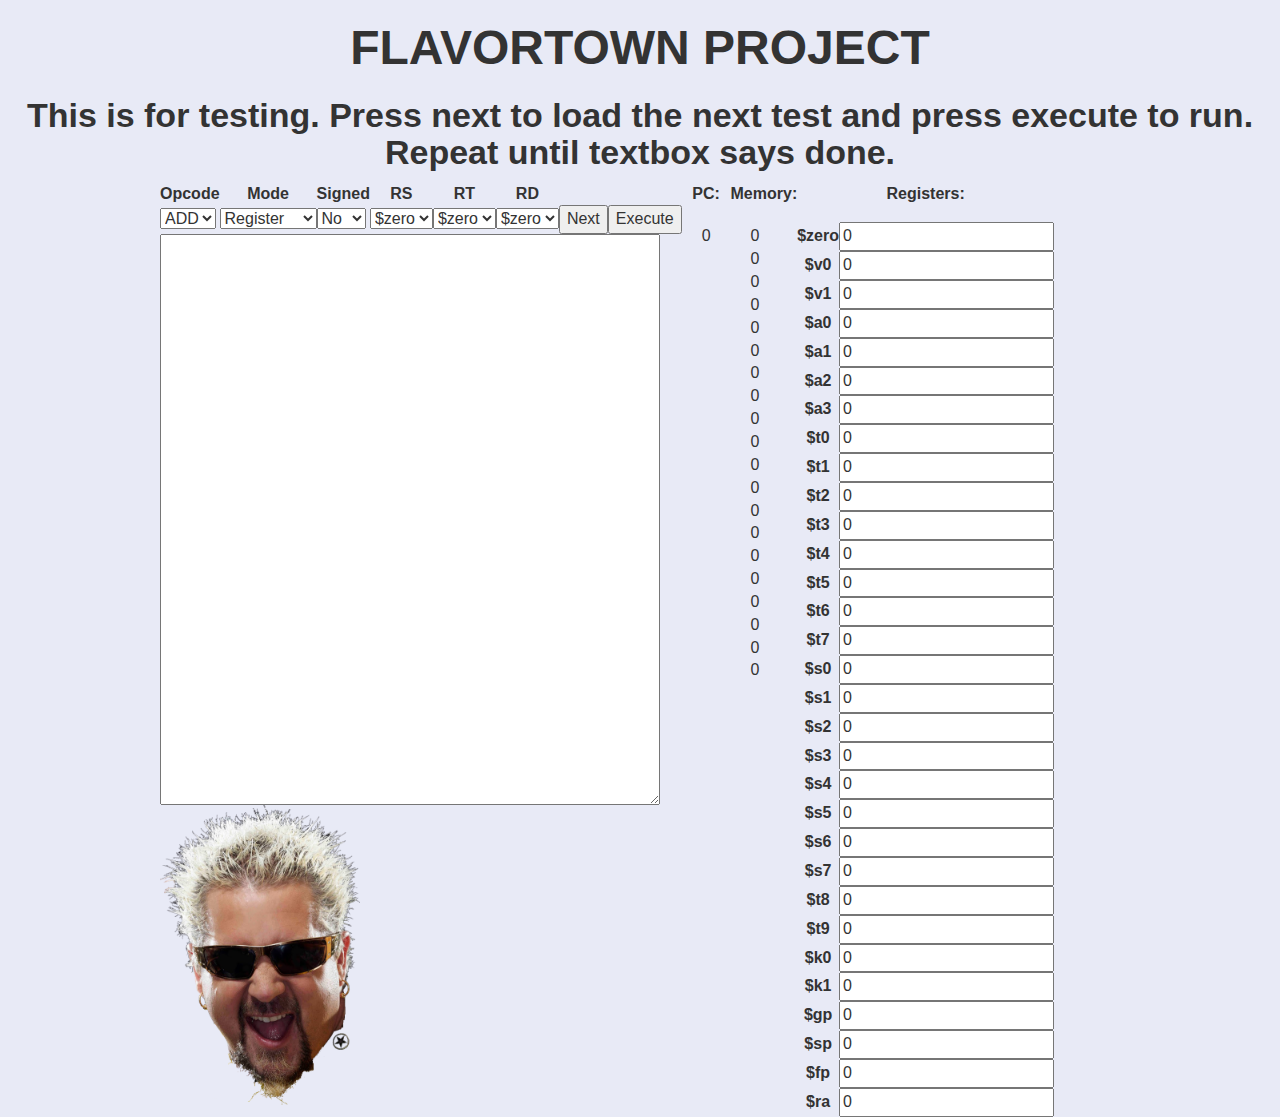
==== testIndex.html @ af04bbab "Update tests" ====
<!DOCTYPE html>
<html lang="en">

<head>
  <meta charset="utf-8">
  <title>Flavortown</title>

  <meta name="viewport" content="width=device-width, initial-scale=1">

  <link rel="stylesheet" href="css/bootstrap.min.css" />
  <link rel="stylesheet" href="css/bootstrap-theme.css" />
  <link rel="stylesheet" href="css/main.css" />
  <script src="https://ajax.googleapis.com/ajax/libs/jquery/3.4.1/jquery.min.js"></script>
  <script src="js/main.js"></script>
  <script src="js/operation.js"></script>
  <script src="tests/testMain.js"></script>

</head>

<body>
  <h1>FLAVORTOWN PROJECT</h1>
  <h2>This is for testing. Press next to load the next test and press execute to run. Repeat until textbox says done.</h2>
  <div class="row">
    <div class="column">

      <table id="instruction">
        <thead>
          <tr>
            <th>Opcode</th>
            <th>Mode</th>
            <th>Signed</th>
            <th id="registerOneHead">RS</th>
            <th id="registerTwoHead">RT</th>
            <th id="registerThreeHead">RD</th>
            <th id="immediateHead" style="display: none">Imm</th>
          </tr>
        </thead>
        <tbody>
          <tr>
            <td>
              <select id="filterOpcode">
                <option value="add">ADD</option>
                <option value="and">AND</option>
                <option value="or">OR</option>
                <option value="lw">LW</option>
                <option value="sw">SW</option>
                <option value="beq">BEQ</option>
                <option value="bne">BNE</option>
                <option value="j">J</option>
                <option value="jr">JR</option>
              </select>
            </td>
            <td>
              <select id="filterMode">
                <option value="">Register</option>
                <option value="i">Immediate</option>
              </select>
            </td>
            <td>
              <select id="filterSigned">
                <option value="">No</option>
                <option value="u">Yes</option>
              </select>
            </td>
            <td>
              <select id="registerOne">

              </select>
            </td>
            <td>
              <select id="registerTwo">

              </select>
            </td>
            <td>
              <select id="registerThree">

              </select>
            </td>
            <td style="display: none">
              <input id="immediate" type="number" value="0">
            </td>
            <td>
                <button id="next">Next</button>
              </td>
            <td>
              <button id="execute">Execute</button>
            </td>
          </tr>
        </tbody>
      </table>
      <textarea></textarea>
        <img id="fierihelp" src="images/guyfieri.png" alt="FieriHelp">
    </div>
    <div class="column">
      <table>
        <thead>
          <tr>
            <th>
              PC:
            </th>
            <th>
              Memory:
            </th>
            <th>
              Registers:
            </th>
          </tr>
        </thead>
        <tbody id="body">
          <tr>
            <td id="register_td">
              <div id="pc"> 0 </div>
            </td id="register_td">
            <td>
              <div id="memory"></div>
            </td>
            <td id="register_td">
              <div id="registers"></div>
            </td>
          </tr>
        </tbody>
      </table>
    </div>
  </div>
</body>

</html>
---- css/main.css ----
th, h1, h2 {
  text-align: center;
}

section{
  width: 1200px;
  height: 571px;
}

textarea {
  float: left;
  width: 500px;
  height: 571px;

}

#pc{

  margin: 20px;
} 

#memory{
  margin: 20px;

  
}
#register{
  margin: 20px;
  height: 571px; 
  overflow-y:scroll;
}

#body{
  vertical-align: text-top;
}

#immediate{
  width:70px;
}

#fierihelp {
  width:200px;
  height:300px;
}

.row {
  width: 75%;
  margin-left: auto;
  margin-right: auto;
  display: flex;
}

.column {
  flex: 50%;
}
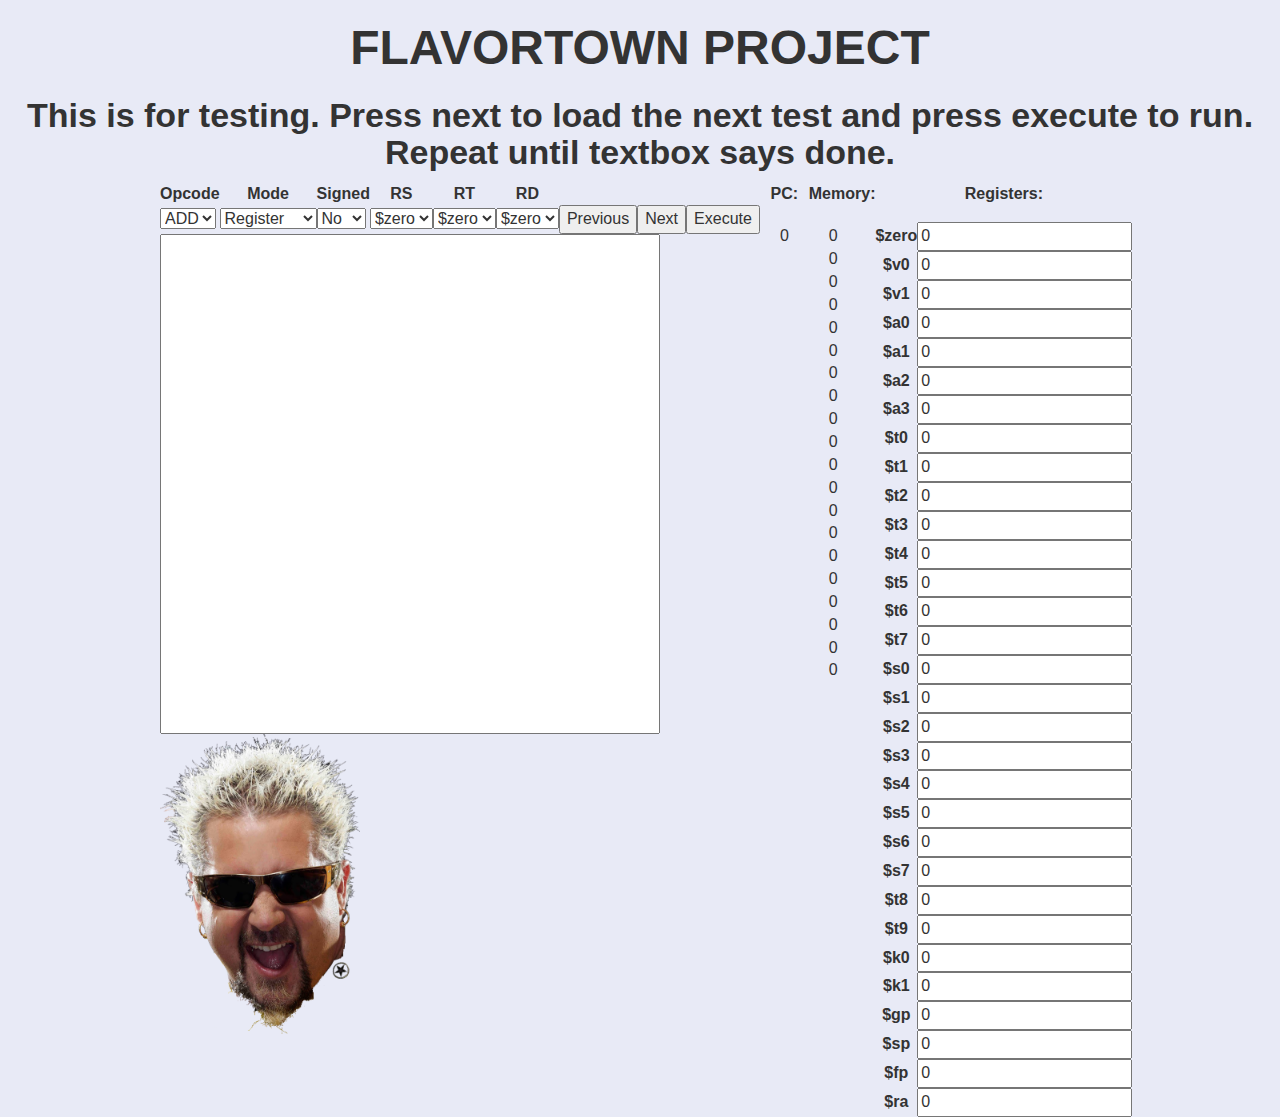
==== commit da5b0330: "finalize test look" ====
--- a/testIndex.html
+++ b/testIndex.html
@@ -13,7 +13,7 @@
   <script src="https://ajax.googleapis.com/ajax/libs/jquery/3.4.1/jquery.min.js"></script>
   <script src="js/main.js"></script>
   <script src="js/operation.js"></script>
-  <script src="tests/testMain.js"></script>
+  <script src="tests/test.js"></script>
 
 </head>
 
@@ -81,8 +81,11 @@
               <input id="immediate" type="number" value="0">
             </td>
             <td>
+                <button id="prev">Previous</button>
+            </td>
+            <td>
                 <button id="next">Next</button>
-              </td>
+            </td>
             <td>
               <button id="execute">Execute</button>
             </td>
--- a/css/main.css
+++ b/css/main.css
@@ -10,20 +10,20 @@
 textarea {
   float: left;
   width: 500px;
-  height: 571px;
-
+  height: 500px;
+  overflow-y: scroll;
+  resize: none;
 }
 
 #pc{
-
   margin: 20px;
 } 
 
 #memory{
   margin: 20px;
+}
 
-  
-}
+
 #register{
   margin: 20px;
   height: 571px; 
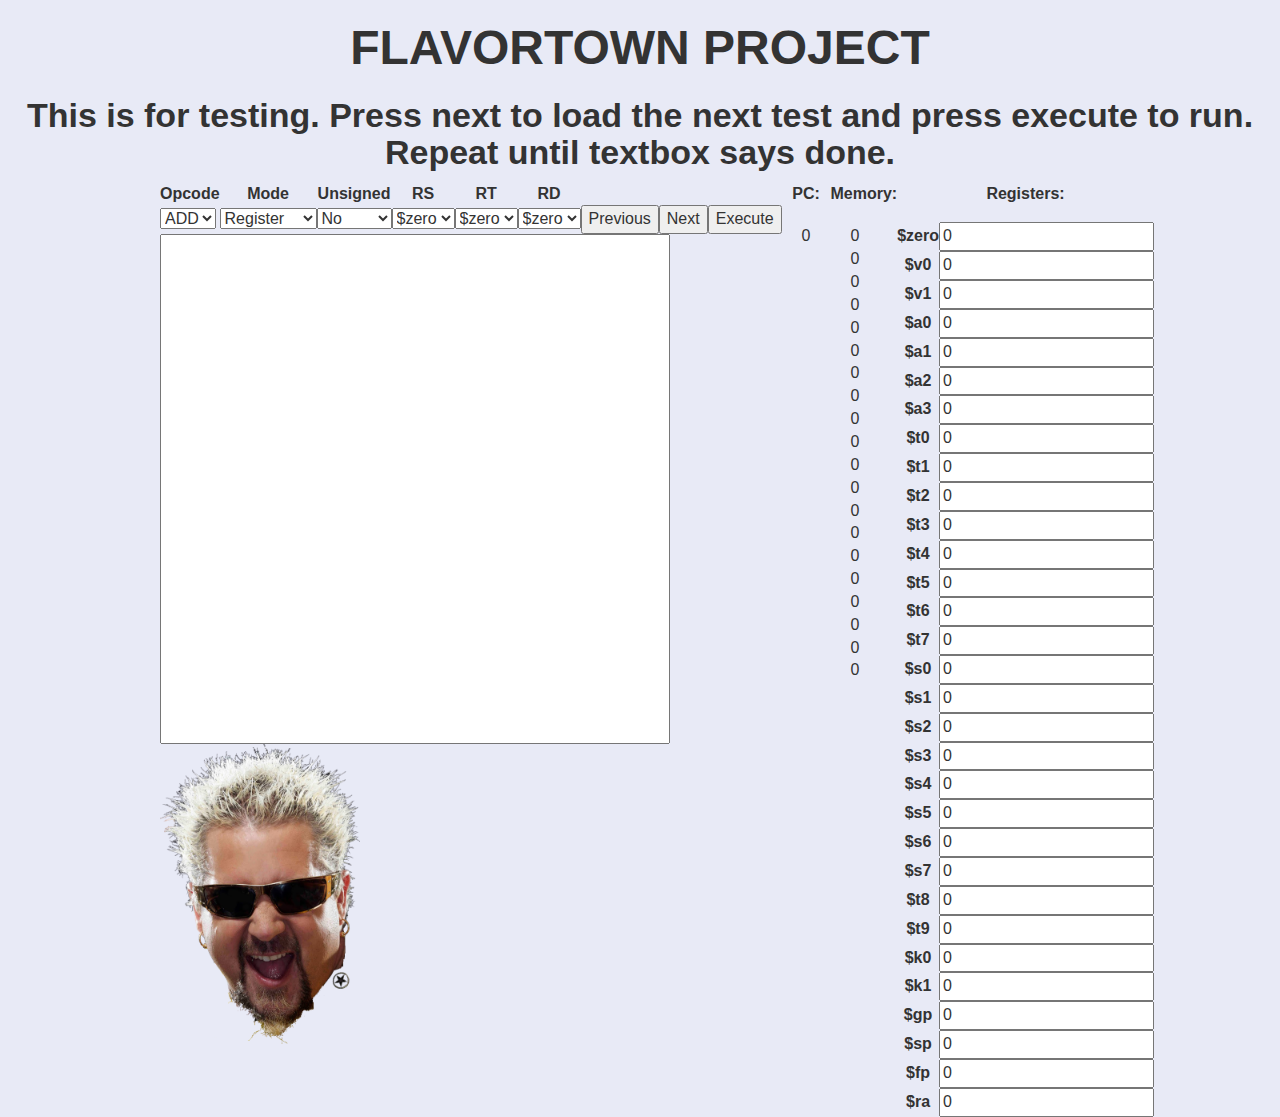
==== commit c6e3a008: "fix sign choice" ====
--- a/testIndex.html
+++ b/testIndex.html
@@ -28,7 +28,7 @@
           <tr>
             <th>Opcode</th>
             <th>Mode</th>
-            <th>Signed</th>
+            <th>Unsigned</th>
             <th id="registerOneHead">RS</th>
             <th id="registerTwoHead">RT</th>
             <th id="registerThreeHead">RD</th>
--- a/css/main.css
+++ b/css/main.css
@@ -9,21 +9,22 @@
 
 textarea {
   float: left;
-  width: 500px;
-  height: 500px;
+  width: 510px;
+  height: 510px;
   overflow-y: scroll;
   resize: none;
 }
 
 #pc{
+
   margin: 20px;
 } 
 
 #memory{
   margin: 20px;
+
+  
 }
-
-
 #register{
   margin: 20px;
   height: 571px; 
@@ -53,3 +54,7 @@
 .column {
   flex: 50%;
 }
+
+#filterSigned {
+  width: 75px;
+}
